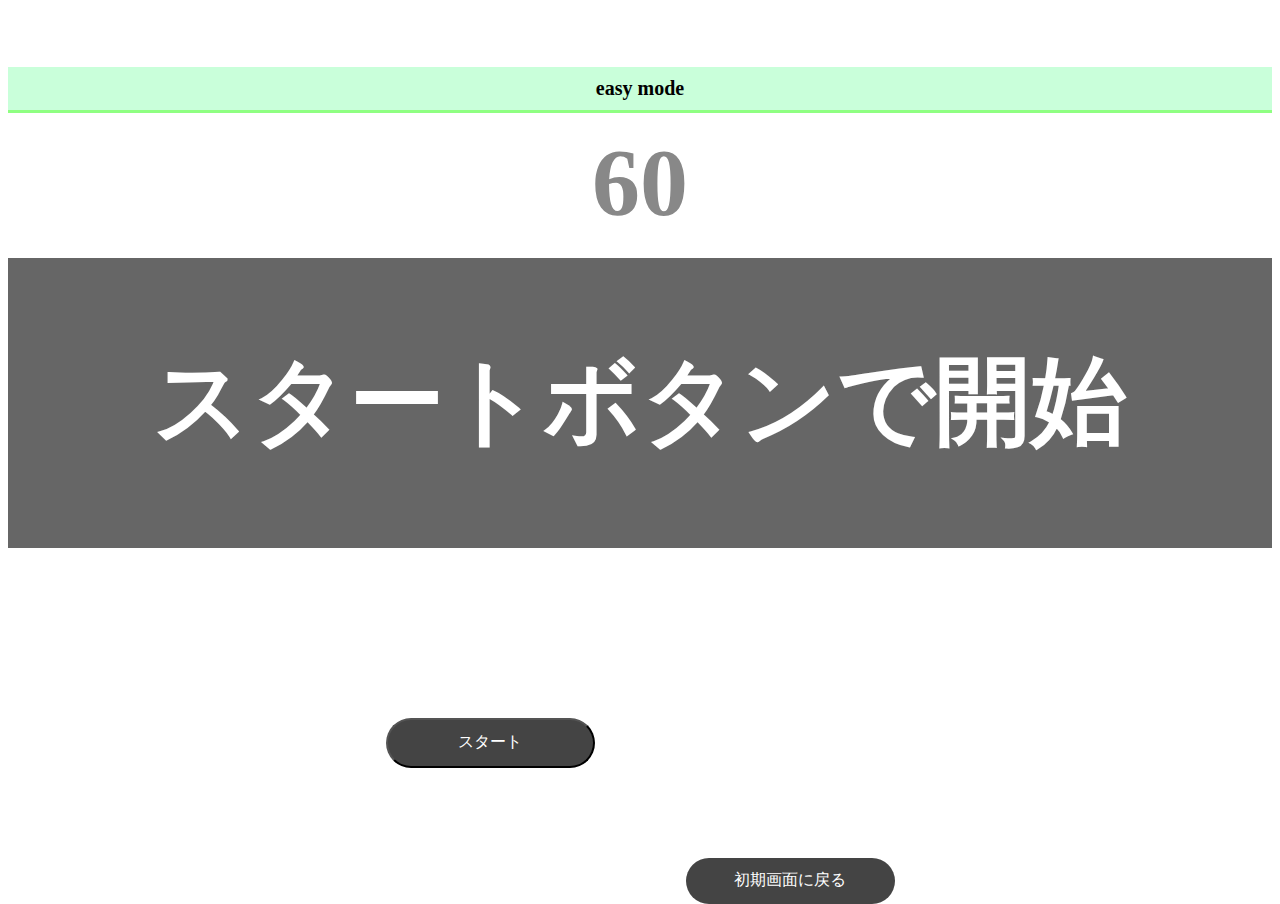
==== easy.html @ 5f6caed9 "大幅追加しました" ====
<!DOCTYPE html>
<html lang="ja">
<head>
  <title>タイピングゲーム</title>
  <meta charset="UTF-8">
  <meta name="description" content="【JavaScript応用編】簡易的なタイピングゲームです。">
  <meta name="viewport" content="width=device-width, initial-scale=1.0">
  <link rel="stylesheet" href="style.css">
  <link href="./css/easy.css" media="all" rel="stylesheet" type="text/css" />
</head>
<body>
  <!-- 初期画面に戻るボタン -->
  <a href="index.html" class="btn">初期画面に戻る</a>

  <!-- ゲーム開始前のタイトル -->
<h1>easy mode</h1>

<!-- 空白調整のために、h1タグを使用する。 -->


  <p id="count" class="count">60</p>
  <div id="wrap" class="wrap">
    <span id="typed" class="typed"></span><span id="untyped"></span>
  </div>
  <!-- スタートボタン -->
  <button id="start">スタート</button>
  <script type="text/javascript" src="./js/easy.js"></script>
</body>
</html>
---- css/easy.css ----
/* 初期画面に戻る */
.btn{
  width: 209px;
  padding: 14px 0 16px 0;
  font-size: 16px;
  position: relative;
  text-align: center;
  text-decoration: none;
  display: block;
  margin: 0 auto;
  color: #fff;
  background: #444;
  line-height: 1;
  border-radius: 50px;
  transition: all .2s;
  top: 850px;
  left: 150px;
}
/* 初期画面に戻るボタンのホバー */
.btn:hover{
  opacity: 0.6;
}

/* 文字サイズ */
body {
  font-size: 6em; 
  text-align: center;
}

/* カウント */
.count {
  margin: 0;
  font-weight: bold;
  color: #888;
}

/* 最初の背景 スタートボタンで開始 */
.wrap {
  margin-top: 20px;
  padding: 80px 40px;
  background-color: #666;
  font-weight: bold;
  color: #fff;
}

/* 入力済みの文字色 */
.typed {
  color: lightgreen;
}

/* ミスをした時の反応 */
.mistyped {
  background-color: red;
}

/* 最初のボタンのサイズ */
button {
  width: 209px;
  padding: 14px 0 16px 0;
  font-size: 16px;
  position: relative;
  text-align: center;
  text-decoration: none;
  display: block;
  margin: 0 auto;
  color: #fff;
  background: #444;
  line-height: 1;
  border-radius: 50px;
  transition: all .2s;
  top: 170px;
  left: -150px;
}
button:hover{
  opacity: 0.6;
}

/* easy modeのタイトル */
h1 {
  font-size: 20px;
  padding: 0.5em;/*文字周りの余白*/
  color: #010101;/*文字色*/
  background: #c9ffda;/*背景色*/
  border-bottom: solid 3px #8fff82;/*下線*/
}
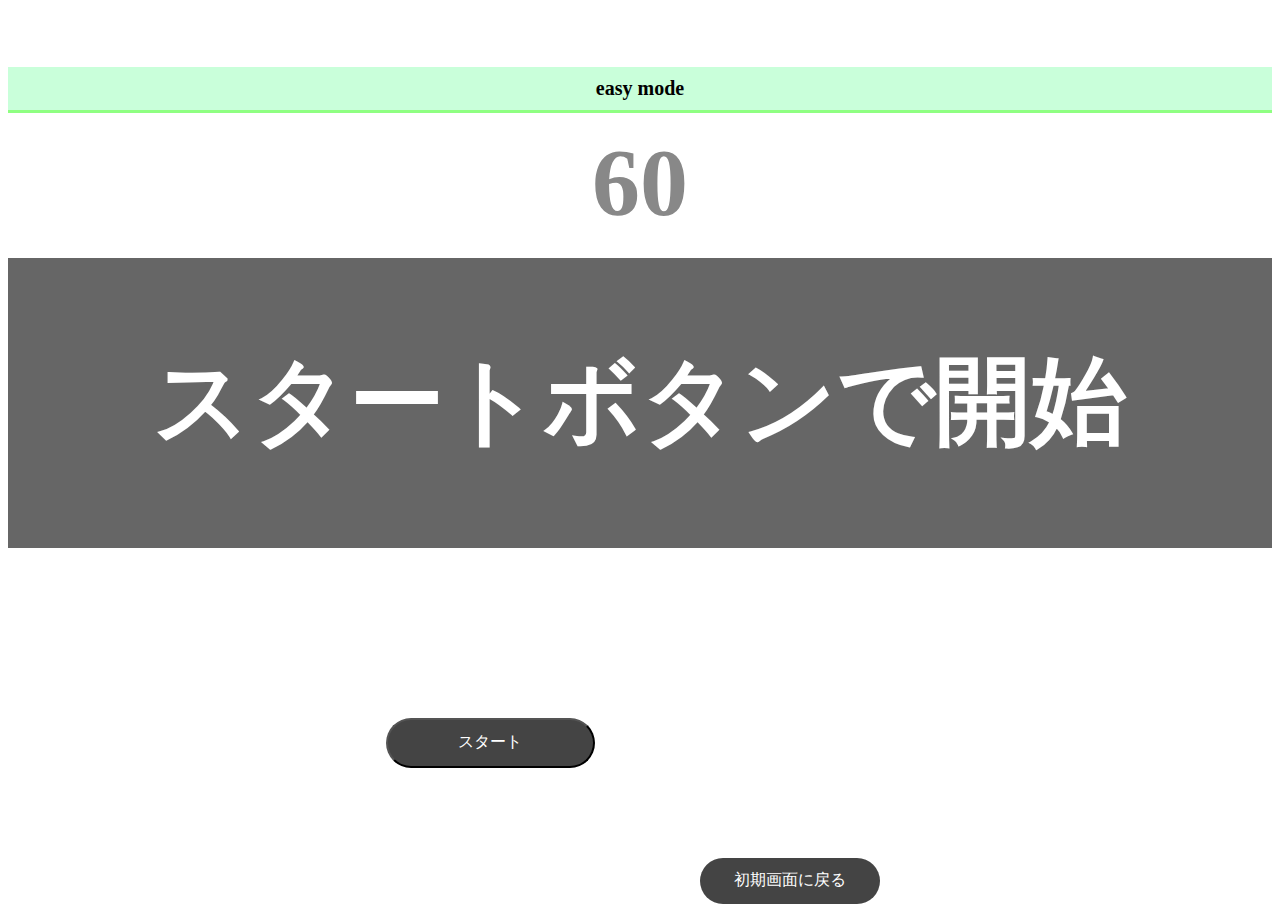
==== commit ecaea30d: "モバイル版" ====
--- a/easy.html
+++ b/easy.html
@@ -15,15 +15,17 @@
   <!-- ゲーム開始前のタイトル -->
 <h1>easy mode</h1>
 
-<!-- 空白調整のために、h1タグを使用する。 -->
+<!-- カウントタイマー -->
+  <p id="count" class="count">60</p>
 
+  <!-- グレーの背景 -->
+  <div id="wrap" class="wrap">
 
-  <p id="count" class="count">60</p>
-  <div id="wrap" class="wrap">
     <span id="typed" class="typed"></span><span id="untyped"></span>
   </div>
   <!-- スタートボタン -->
   <button id="start">スタート</button>
+
   <script type="text/javascript" src="./js/easy.js"></script>
 </body>
 </html>--- a/css/easy.css
+++ b/css/easy.css
@@ -1,6 +1,6 @@
 /* 初期画面に戻る */
 .btn{
-  width: 209px;
+  width: 180px;
   padding: 14px 0 16px 0;
   font-size: 16px;
   position: relative;
@@ -16,9 +16,30 @@
   top: 850px;
   left: 150px;
 }
-/* 初期画面に戻るボタンのホバー */
 .btn:hover{
   opacity: 0.6;
+}
+@media screen and (max-width: 768px) {
+  .btn{
+    width: 180px;
+    padding: 14px 0 16px 0;
+    font-size: 16px;
+    position: relative;
+    text-align: center;
+    text-decoration: none;
+    display: block;
+    margin: 0 auto;
+    color: #fff;
+    background: #444;
+    line-height: 1;
+    border-radius: 50px;
+    transition: all .2s;
+    top: 615px;
+    left: 120px;
+  }
+  .btn:hover{
+    opacity: 0.6;
+  }
 }
 
 /* 文字サイズ */
@@ -26,7 +47,13 @@
   font-size: 6em; 
   text-align: center;
 }
-
+@media screen and (max-width: 768px) {
+/* 文字サイズ */
+body {
+  font-size: 2em; 
+  text-align: center;
+}
+}
 /* カウント */
 .count {
   margin: 0;
@@ -74,6 +101,29 @@
 button:hover{
   opacity: 0.6;
 }
+@media screen and (max-width: 768px) {
+/* 最初のボタンのサイズ */
+button {
+  width: 180px;
+  padding: 14px 0 16px 0;
+  font-size: 16px;
+  position: relative;
+  text-align: center;
+  text-decoration: none;
+  display: block;
+  margin: 0 auto;
+  color: #fff;
+  background: #444;
+  line-height: 1;
+  border-radius: 50px;
+  transition: all .2s;
+  top: 120px;
+  left: -120px;
+}
+button:hover{
+  opacity: 0.6;
+}
+}
 
 /* easy modeのタイトル */
 h1 {
